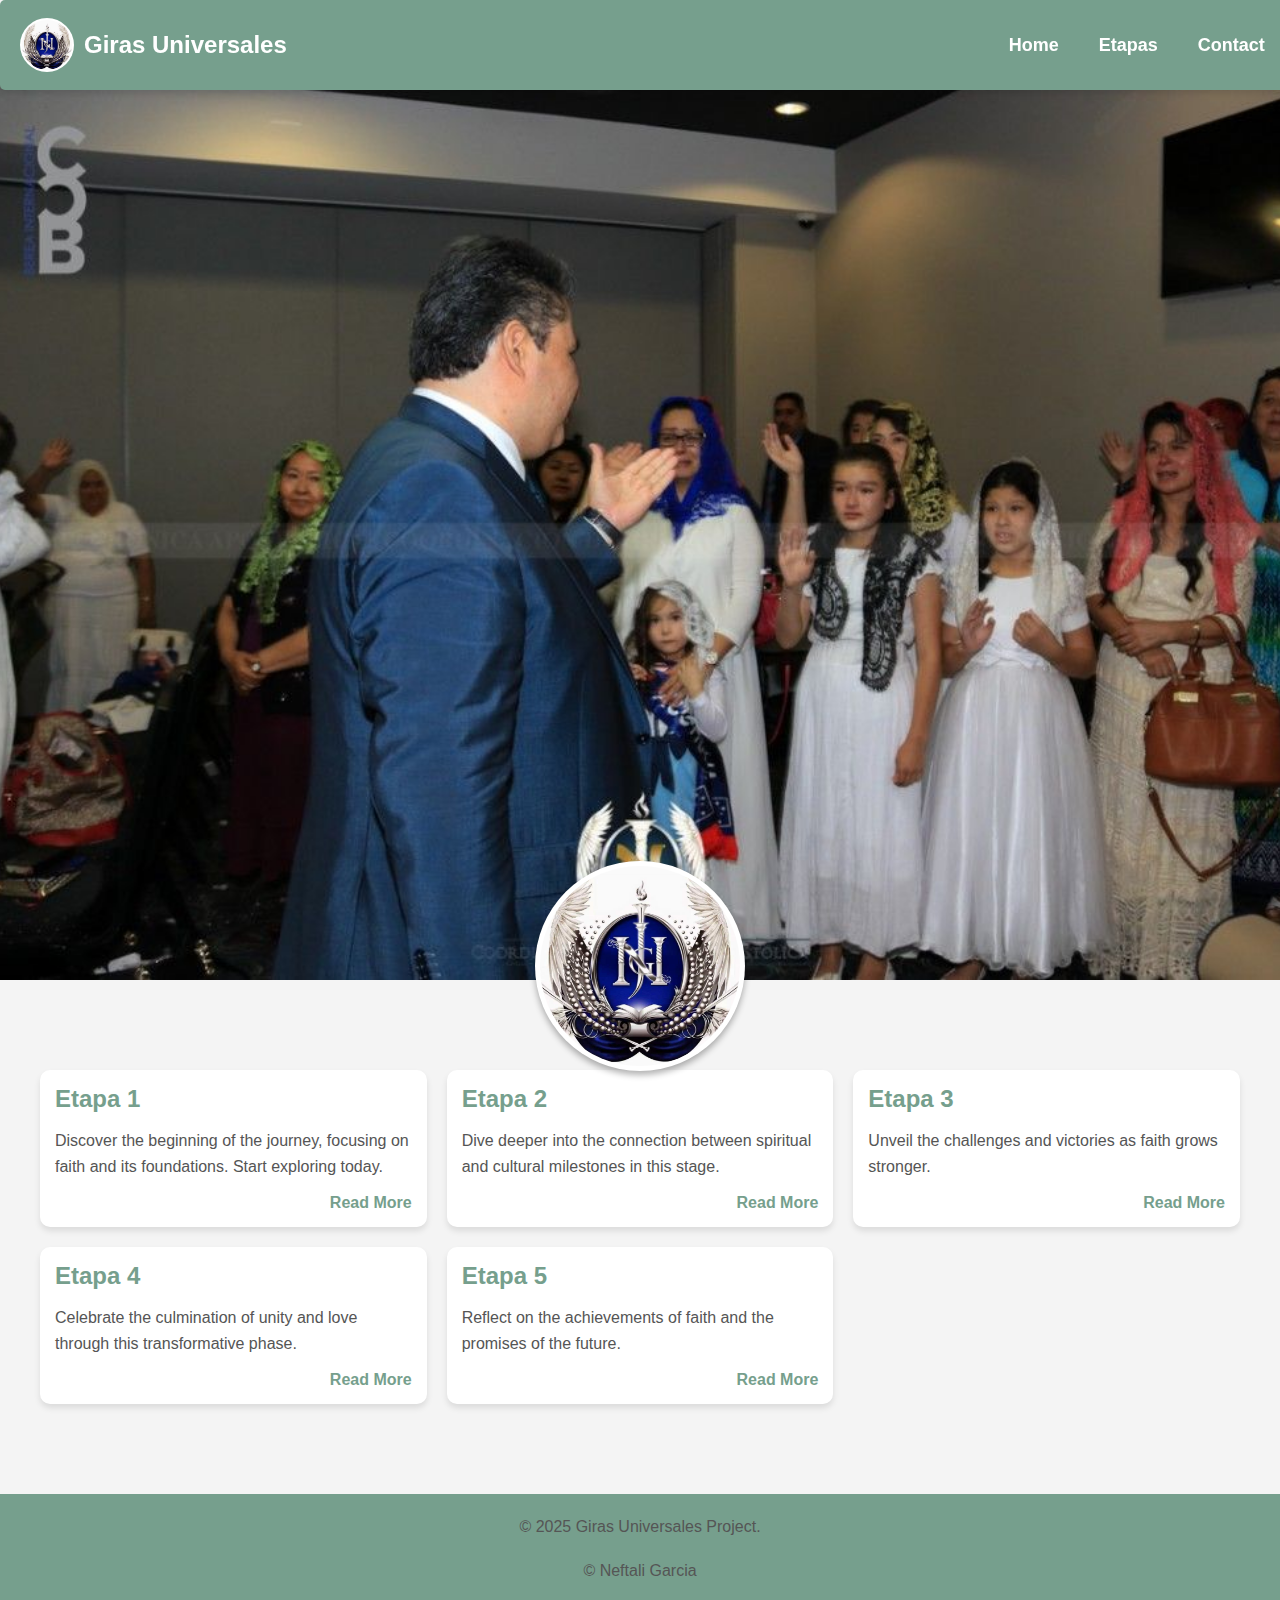
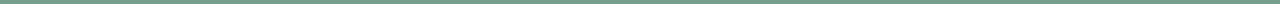
==== index.html @ 545a50c2 "Add files via upload" ====
<!DOCTYPE html>
<html lang="en">
<head>
    <meta charset="UTF-8">
    <meta name="viewport" content="width=device-width, initial-scale=1.0">
    <title>Giras Universales</title>
    <link rel="stylesheet" href="style.css">
    <style>
        /* Navbar Styling */
        .navbar {
            position: fixed;
            top: 0;
            width: 97.25%;
            background: #769f8d(0, 0, 0, 0.2);
            color: white;
            padding: 10px 20px;
            display: flex;
            justify-content: space-between;
            align-items: center;
            z-index: 10;
        }

        .navbar .logo-container {
            display: flex;
            align-items: center;
        }

        .navbar .logo-container img {
            width: 50px; /* Adjust logo size */
            height: auto;
            margin-right: 10px; /* Space between logo and text */
            border-radius: 50%; /* Makes the logo circular */
            background: white; /* Adds a white background for contrast */
            padding: 2px;
        }

        .navbar .logo-container span {
            color: white;
            font-size: 24px;
            font-weight: bold;
        }

        .navbar .nav-links {
            margin-left: auto; /* Push navigation links to the right */
            display: flex;
            gap: 20px;
        }

        .navbar .nav-links a {
            color: white;
            text-decoration: none;
            font-size: 18px;
        }

        .navbar .nav-links a:hover {
            text-decoration: underline;
        }


        .navbar a {
            color: white;
            text-decoration: none;
            margin-left: 20px;
            font-size: 18px;
        }

        .navbar a:hover {
            text-decoration: underline;
        }

        /* Slideshow Styling */
        .slideshow {
            position: relative;
            width: 100%;
            height: 100vh;
            margin-top: 80px; /* Pushes the slideshow below the navbar */
            overflow: hidden;
        }

        /* Logo Section Styling */
        .logo-section {
            position: absolute;
            bottom: -175px; /* Adjust the distance from the bottom */
            left: 50%; /* Centers the logo horizontally */
            transform: translateX(-50%); /* Ensures proper centering */
            z-index: 20; /* Places it above the slideshow images */
            text-align: center;
        }

        .logo-section img {
            width: 200px; /* Adjust logo size */
            height: auto;
            border-radius: 50%; /* Makes the logo circular */
            background: white; /* Adds a white background for contrast */
            padding: 5px; /* Adds padding around the logo */
            box-shadow: 0 4px 6px rgba(0, 0, 0, 0.3); /* Adds a shadow for emphasis */
        }

        .slideshow img {
            width: 100%;
            height: 100%;
            object-fit: cover;
            position: absolute;
            top: 0;
            left: 100%;
            transition: transform 1s ease-in-out;
        }

        .slideshow img.active {
            transform: translateX(-100%);
        }

        .slideshow img.next {
            transform: translateX(0);
            left: 0;
        }

        /* Cards Styling */
        .cards {
            display: grid;
            grid-template-columns: repeat(auto-fit, minmax(300px, 1fr));
            gap: 20px;
            padding: 40px 20px;
            margin: 50px auto;
            max-width: 1200px;
        }

        .card {
            background: white;
            border-radius: 10px;
            box-shadow: 0 4px 6px rgba(0, 0, 0, 0.1);
            overflow: hidden;
            transition: transform 0.3s ease, box-shadow 0.3s ease;
        }

        .card:hover {
            transform: translateY(-5px);
            box-shadow: 0 8px 20px rgba(0, 0, 0, 0.2);
        }

        .card img {
            width: 100%;
            height: 200px;
            object-fit: cover;
        }

        .card h3 {
            margin: 15px;
            font-size: 24px;
            color: #769f8d;
        }

        .card p {
            margin: 15px;
            color: #555;
            line-height: 1.6;
        }

        .card a {
            display: block;
            margin: 15px;
            text-decoration: none;
            color: #769f8d;
            font-weight: bold;
            text-align: right;
        }

        .card a:hover {
            color: #607d6b;
        }

        footer {
            background-color: #769f8d;
            color: white;
            text-align: center;
            padding: 20px;
            margin-top: 40px;
        }

        footer p {
            margin: 0;
        }
    </style>
</head>
<body>
    <!-- Navbar -->
    <!-- Navbar -->
    <div class="navbar">
        <div class="logo-container">
            <img src="logo.jpg" alt="NJG Logo">
            <span>Giras Universales</span>
        </div>
        <div class="nav-links">
            <a href="#">Home</a>
            <a href="#etapas">Etapas</a>
            <a href="#contact">Contact</a>
        </div>
    </div>

    <!--logo -->
    <div class="logo-section">
        <img src="logo.jpg" alt="NJG Logo">
    </div>

    <!-- Slideshow Section -->
    <div class="slideshow" id="slideshow">
        <img src="mell1.png" alt="Slide 1" class="next">
        <img src="syd1.jpg" alt="Slide 2">
        <img src="maui2.png" alt="Slide 3">
        <img src="hon1.jpg" alt="Slide 4">
        <img src="hon3.jpg" alt="Slide 6">
        <img src="maui1.png" alt="Slide 7">
        <img src="maui3.png" alt="Slide 8">
        <img src="mell2.png" alt="Slide 9">
        <img src="mell3.png" alt="Slide 10">
        <img src="syd2.jpg" alt="Slide 11">
        <img src="syd3.jpg" alt="Slide 12">
    </div>

    <!-- Cards Section -->
    <div class="cards" id="etapas">
        <div class="card">
            <h3>Etapa 1</h3>
            <p>Discover the beginning of the journey, focusing on faith and its foundations. Start exploring today.</p>
            <a href="etapa1.html">Read More</a>
        </div>
        <div class="card">
            <h3>Etapa 2</h3>
            <p>Dive deeper into the connection between spiritual and cultural milestones in this stage.</p>
            <a href="etapa2.html">Read More</a>
        </div>
        <div class="card">
            <h3>Etapa 3</h3>
            <p>Unveil the challenges and victories as faith grows stronger.</p>
            <a href="etapa3.html">Read More</a>
        </div>
        <div class="card">
            <h3>Etapa 4</h3>
            <p>Celebrate the culmination of unity and love through this transformative phase.</p>
            <a href="etapa4.html">Read More</a>
        </div>
        <div class="card">
            <h3>Etapa 5</h3>
            <p>Reflect on the achievements of faith and the promises of the future.</p>
            <a href="etapa5.html">Read More</a>
        </div>
    </div>

    <!-- Footer Section -->
    <footer id="contact">
        <p>&copy; 2025 Giras Universales Project.</p>
        <br>
        <p>&copy; Neftali Garcia</p>
        
    </footer>

    <script>
        const images = document.querySelectorAll('.slideshow img');
        let currentIndex = 0;

        function showNextSlide() {
            const currentImage = images[currentIndex];
            const nextIndex = (currentIndex + 1) % images.length;
            const nextImage = images[nextIndex];

            currentImage.classList.remove('active');
            currentImage.classList.remove('next');
            nextImage.classList.add('next');
            currentIndex = nextIndex;
        }

        setInterval(showNextSlide, 4000);
    </script>
</body>
</html>
---- style.css ----
/* General Styles */
body {
    margin: 0;
    font-family: 'Gill Sans', 'Gill Sans MT', Calibri, 'Trebuchet MS', sans-serif;
    background-color: #f4f4f4;
}

/* Navbar Styles */
.navbar {
    background-color: #769f8d; /* Sage green */
    display: flex;
    justify-content: space-between;
    align-items: center;
    padding: 0 20px;
    height: 70px;
    width: 97.25%; /* Set navbar width to 97.25% */
    margin: 0 auto; /* Center the navbar */
    position: fixed;
    top: 0;
    z-index: 1000;
    box-shadow: 0 4px 6px rgba(0, 0, 0, 0.1);
    border-radius: 5px; /* Slightly rounded edges */
}

.navbar h2 {
    color: white;
    font-size: 24px;
    margin: 0;
    flex-shrink: 0;
}

.navbar ul {
    list-style: none;
    display: flex;
    align-items: center;
    margin: 0;
    padding: 0;
}

.navbar ul a {
    margin-left: 0px;
    font-size: 18px;
    font-weight: bold;
    color: white;
    text-decoration: none;
    padding: 10px 15px;
    transition: background-color 0.3s, color 0.3s;
    flex-shrink: 0;
}

.navbar ul a:hover {
    color: #f4f4f4;
    background-color: #607d6b;
    border-radius: 5px;
}

/* Dropdown Menu */
.dropdown {
    position: relative;
    display: inline-block;
    color: white;
    font-size: 18px;
    font-weight: bold;
    padding: 10px 20px;
    cursor: pointer;
}

.dropdown-content {
    display: none; /* Hidden by default */
    position: absolute;
    top: 100%; /* Position dropdown below "Etapas" */
    left: 0;
    background-color: white; /* White background */
    box-shadow: 0 8px 16px rgba(0, 0, 0, 0.2);
    border-radius: 5px;
    z-index: 1001;
    min-width: 150px;
    list-style: none;
    padding: 0;
    margin: 0;
    visibility: hidden; /* Prevents the floating white rectangle */
    opacity: 0; /* Makes it fully invisible */
    transition: visibility 0s, opacity 0.2s ease-in-out; /* Smooth fade-in/out */
}

.dropdown:hover .dropdown-content {
    display: block; /* Show dropdown when hovering over "Etapas" */
    visibility: visible; /* Make it visible */
    opacity: 1; /* Fade it in */
}

.dropdown-content a {
    color: #769f8d !important; /* Sage green text */
    background-color: white; /* White background */
    padding: 10px; /* Remove any unnecessary spacing */
    display: block;
    text-decoration: none;
    font-weight: bold;
    text-align: left; /* Align text to the left */
    margin: 0; /* Remove any margins */
    width: 100%; /* Ensure the clickable area spans the full width */
    transition: background-color 0.3s, color 0.3s;
}

.dropdown-content a:hover {
    background-color: #769f8d; /* Sage green background on hover */
    color: white !important; /* White text on hover */
}

.dropdown-content {
    padding: 0; /* Ensure no extra padding around the box */
    margin: 0; /* Ensure no margins around the box */
    border: none; /* Remove potential borders */
}

/* Fix for Dead Space */
.dropdown-content li {
    margin: 0; /* Reset list item margin */
    padding: 0; /* Reset list item padding */
}

/* Alignment Fixes */
.navbar ul {
    justify-content: flex-start; /* Align items to the left */
}

.main {
    margin-top: 100px;
    padding: 20px;
    text-align: center;
}

h1 {
    font-size: 36px;
    text-transform: uppercase;
    color: #333;
}

p {
    color: #555;
    line-height: 1.6;
    margin-bottom: 20px;
}

a {
    text-decoration: none;
    color: #769f8d;
    font-weight: bold;
}

a:hover {
    color: #607d6b;
}
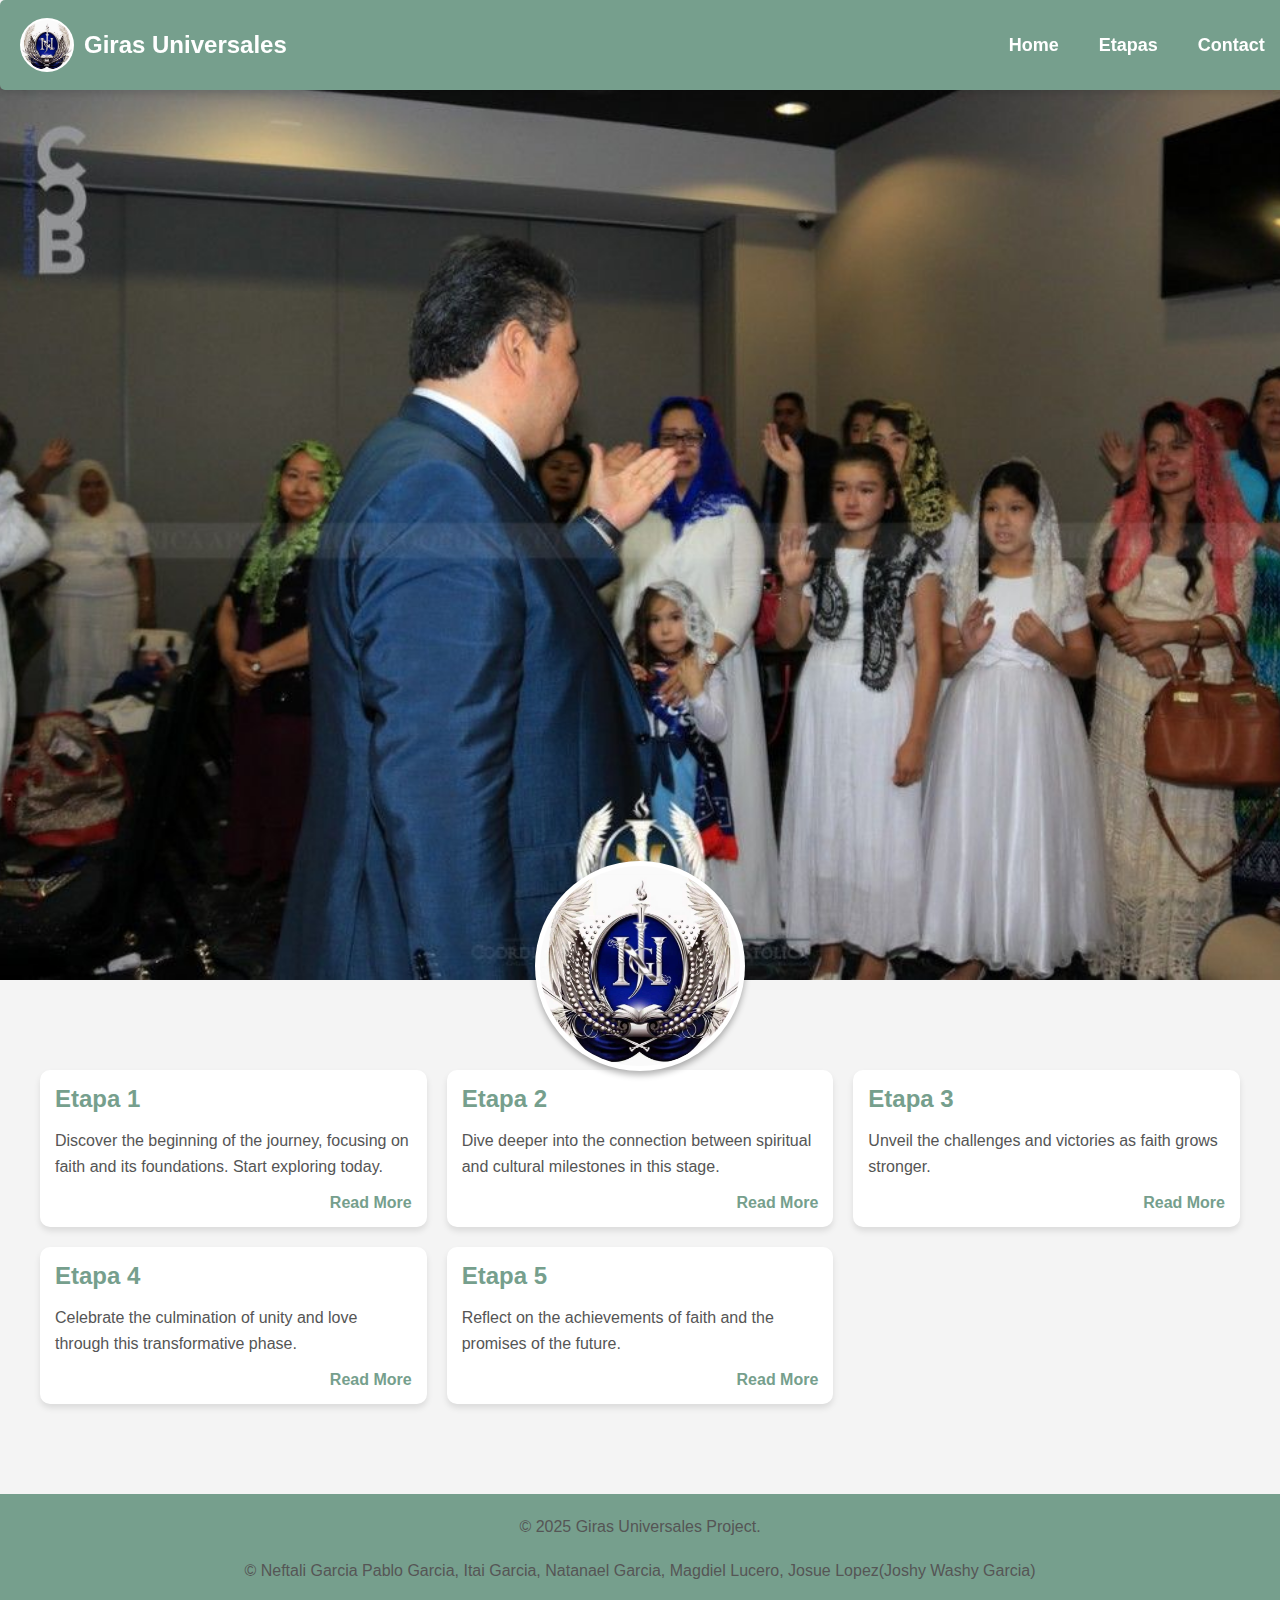
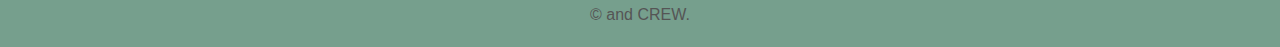
==== commit 3fec82b4: "Update index.html" ====
--- a/index.html
+++ b/index.html
@@ -250,7 +250,9 @@
     <footer id="contact">
         <p>&copy; 2025 Giras Universales Project.</p>
         <br>
-        <p>&copy; Neftali Garcia</p>
+        <p>&copy; Neftali Garcia Pablo Garcia, Itai Garcia, Natanael Garcia, Magdiel Lucero, Josue Lopez(Joshy Washy Garcia)</p>
+        <br>
+        <p>&copy; and CREW.</p>
         
     </footer>
 
@@ -272,4 +274,4 @@
         setInterval(showNextSlide, 4000);
     </script>
 </body>
-</html>+</html>
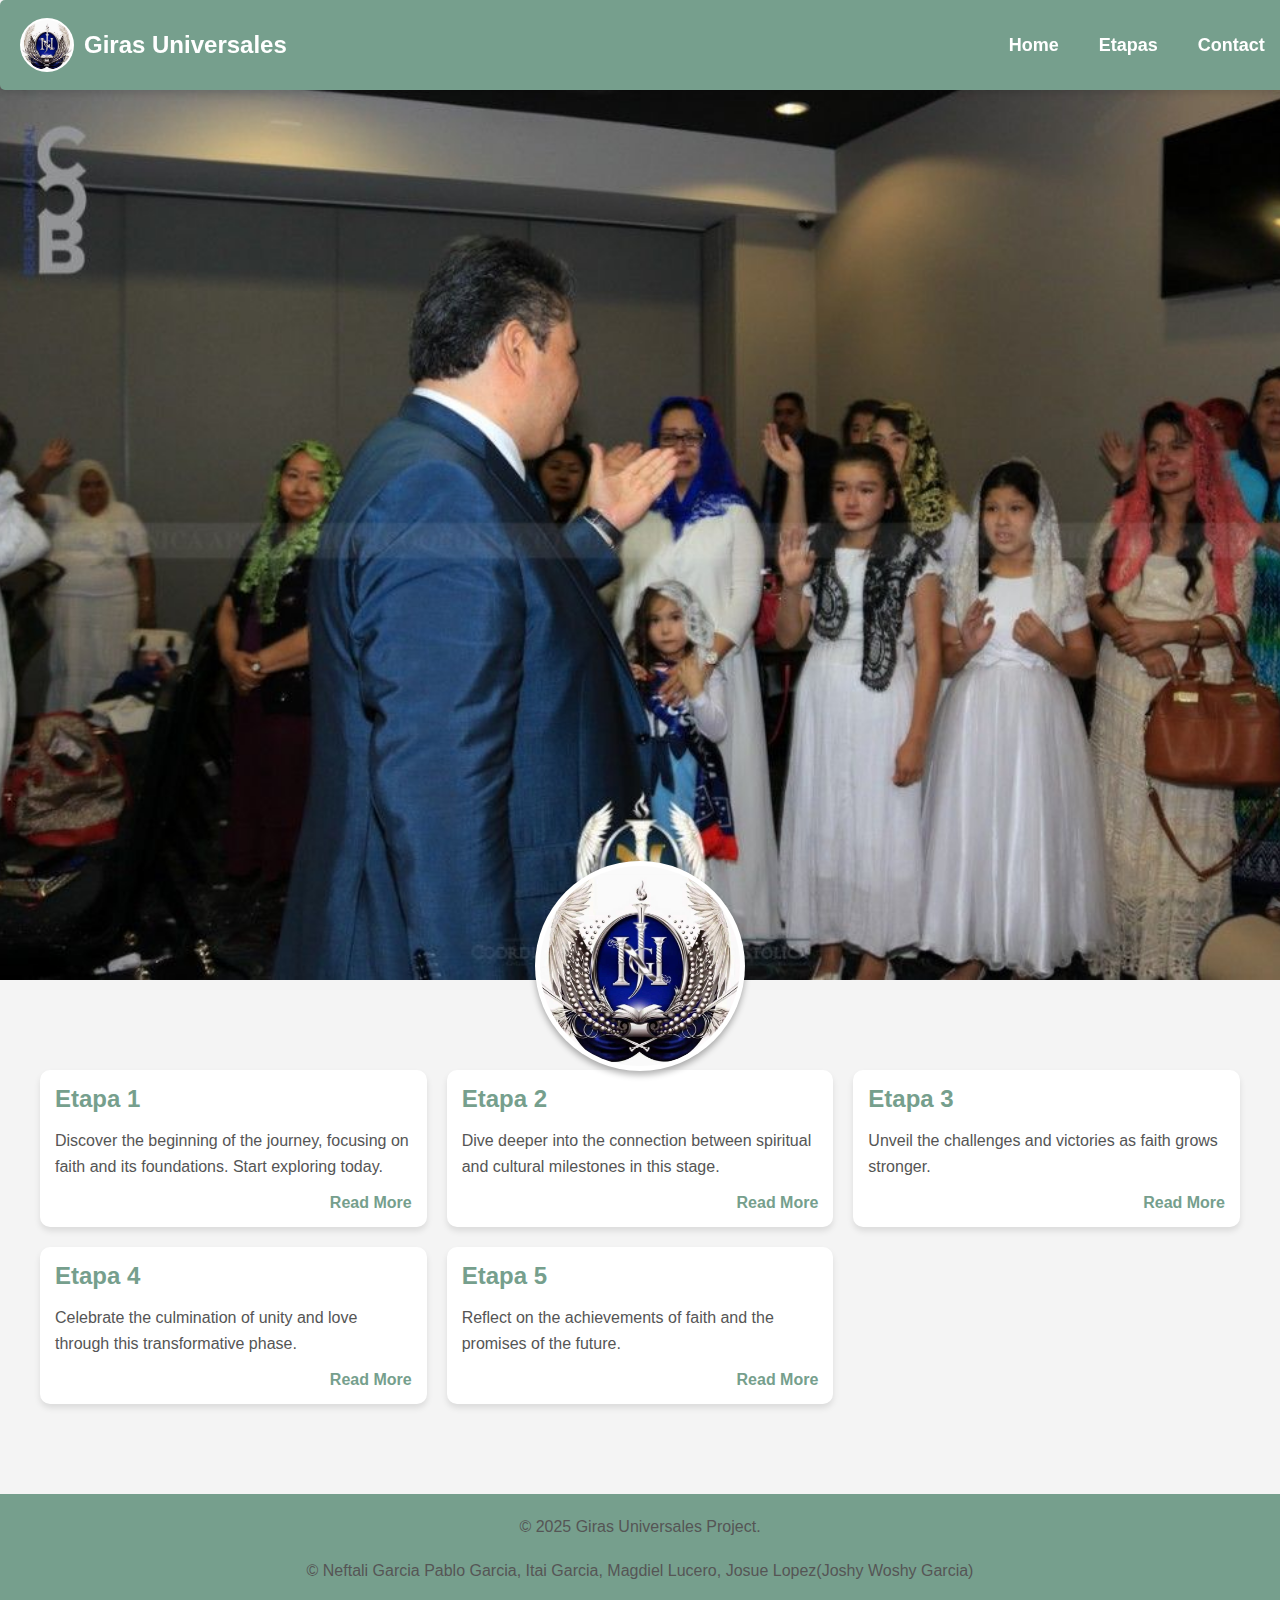
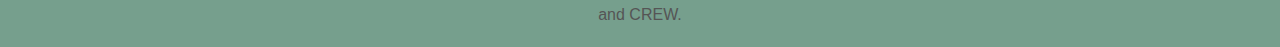
==== commit c61fdb36: "Update index.html" ====
--- a/index.html
+++ b/index.html
@@ -250,9 +250,9 @@
     <footer id="contact">
         <p>&copy; 2025 Giras Universales Project.</p>
         <br>
-        <p>&copy; Neftali Garcia Pablo Garcia, Itai Garcia, Natanael Garcia, Magdiel Lucero, Josue Lopez(Joshy Washy Garcia)</p>
+        <p>&copy; Neftali Garcia Pablo Garcia, Itai Garcia, Magdiel Lucero, Josue Lopez(Joshy Woshy Garcia)</p>
         <br>
-        <p>&copy; and CREW.</p>
+        <p>and CREW.</p>
         
     </footer>
 
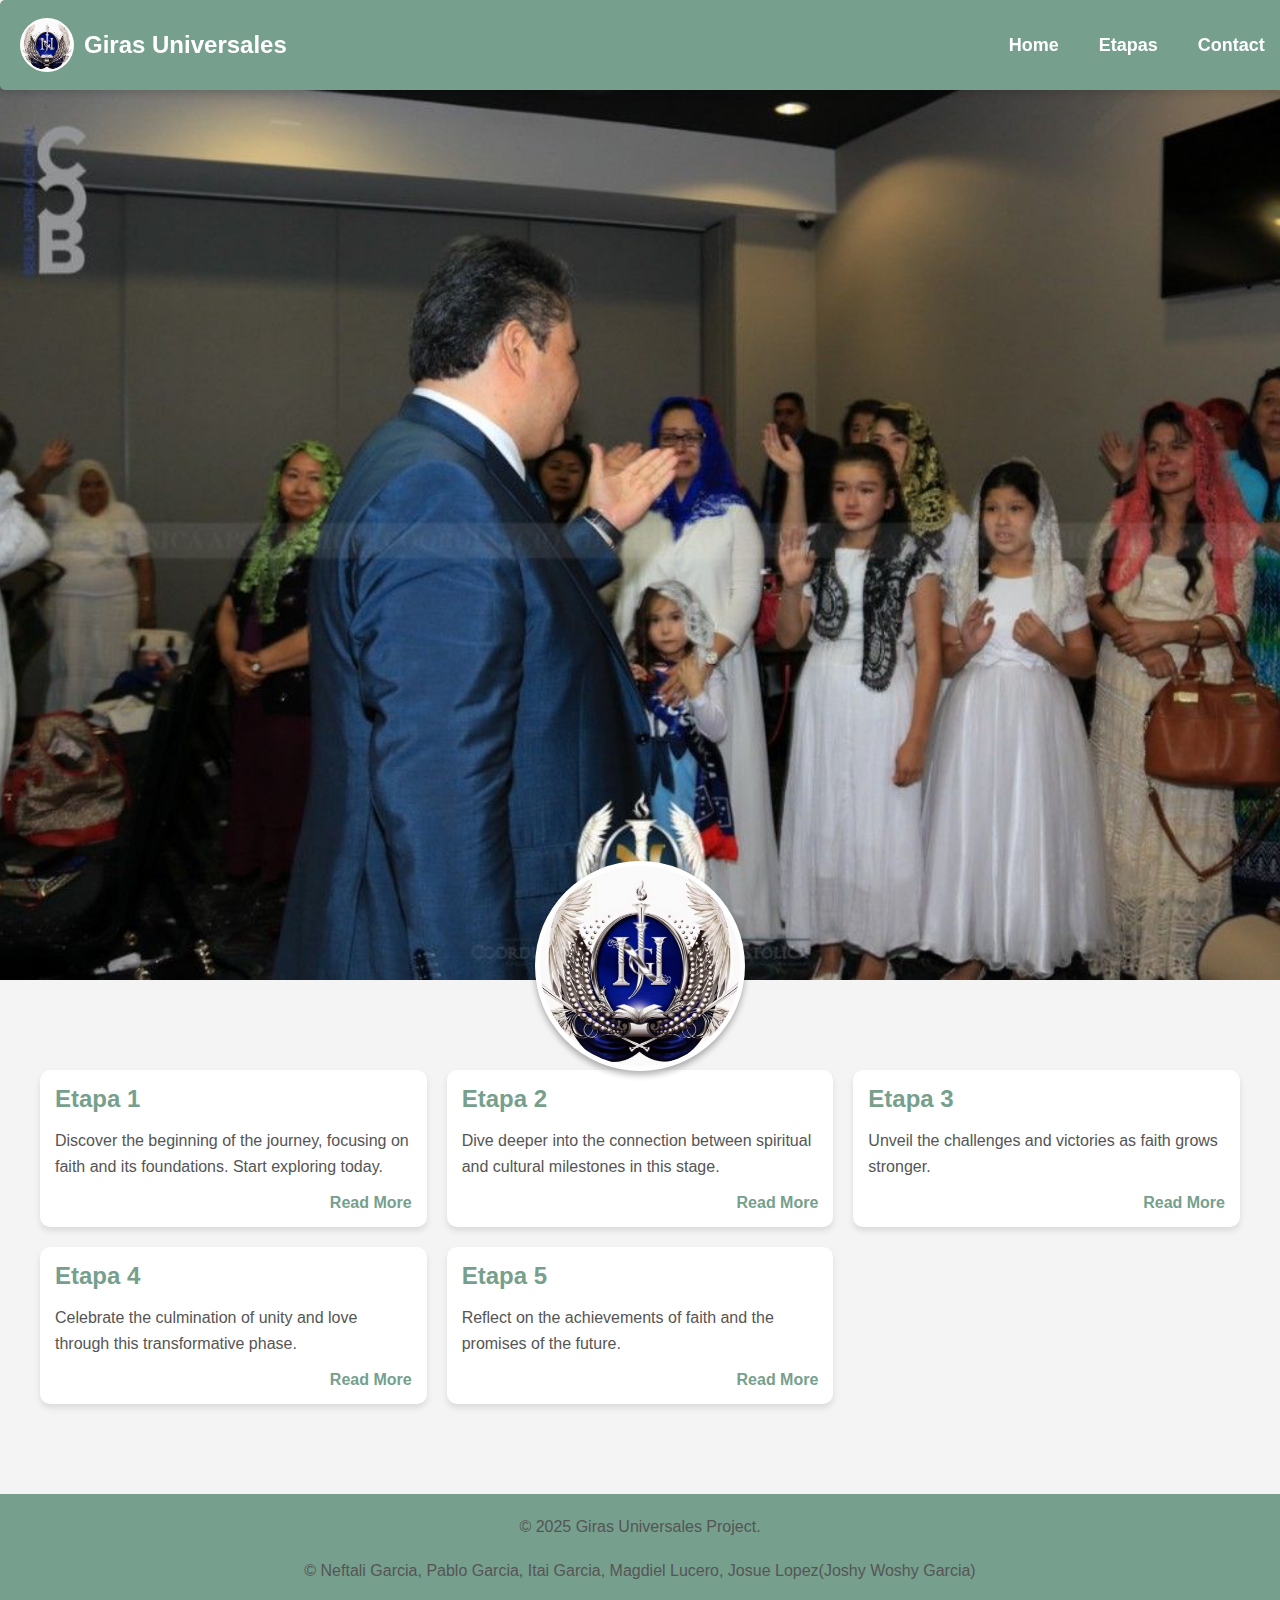
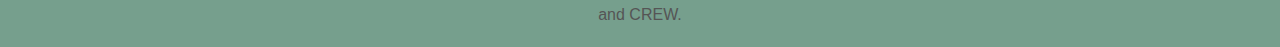
==== commit e14d54fe: "Update index.html" ====
--- a/index.html
+++ b/index.html
@@ -250,7 +250,7 @@
     <footer id="contact">
         <p>&copy; 2025 Giras Universales Project.</p>
         <br>
-        <p>&copy; Neftali Garcia Pablo Garcia, Itai Garcia, Magdiel Lucero, Josue Lopez(Joshy Woshy Garcia)</p>
+        <p>&copy; Neftali Garcia, Pablo Garcia, Itai Garcia, Magdiel Lucero, Josue Lopez(Joshy Woshy Garcia)</p>
         <br>
         <p>and CREW.</p>
         
